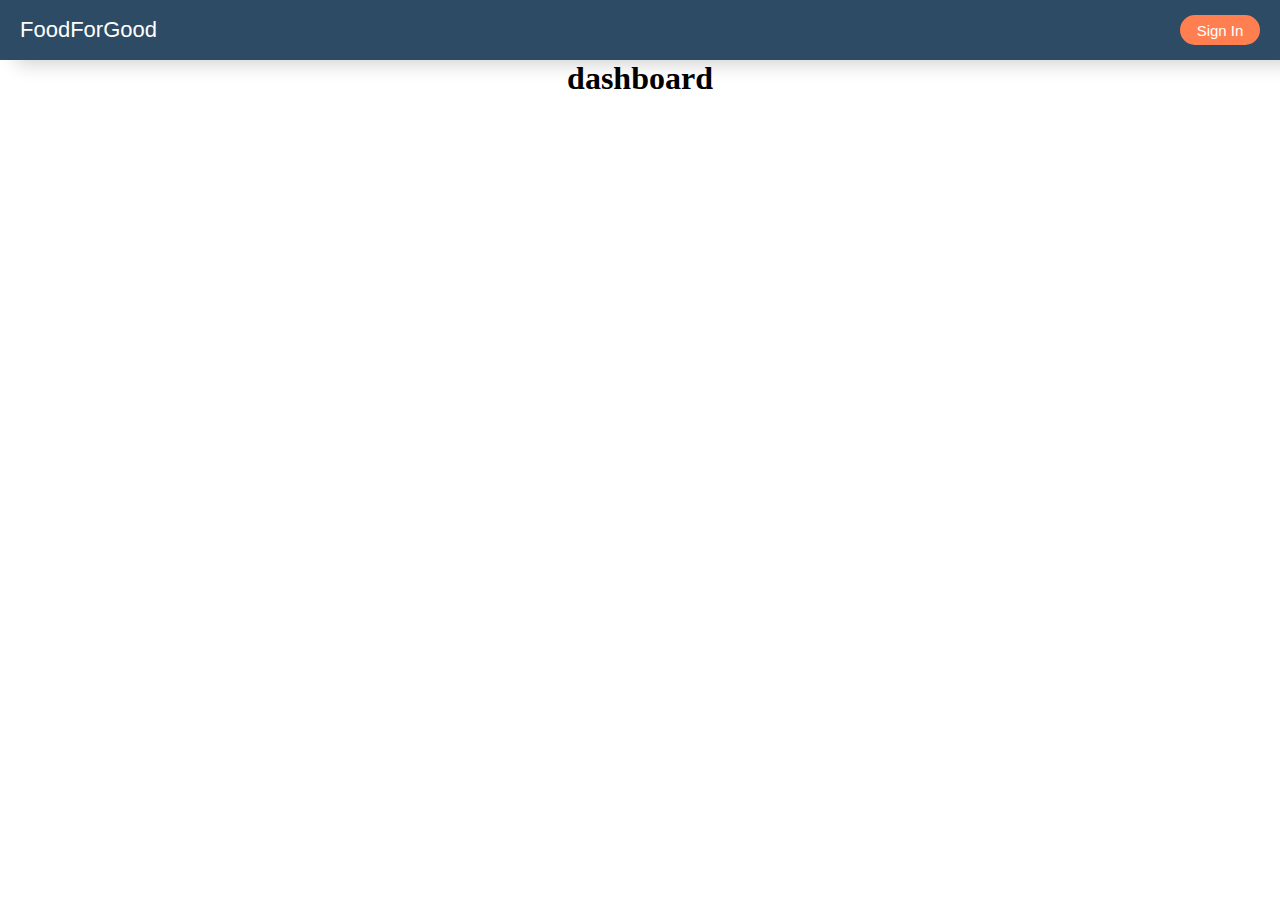
==== WEB-development/dashboard/index.html @ 020e322e "done" ====
<!DOCTYPE html>
<html lang="en">
<head>
    <meta charset="UTF-8">
    <meta http-equiv="X-UA-Compatible" content="IE=edge">
    <meta name="viewport" content="width=device-width, initial-scale=1.0">
    <link rel="stylesheet" href="style.css">
    <title>Document</title>
</head>
    <body>
        <nav >
            <div class="logo">
                <h1 style="font-family: sans-serif;
                font-size: 22px; font-weight: 300; color: rgb(255, 255, 255);">FoodForGood</h1>
            </div>
            <div class="btn_select">
                
                <div class="btn_cons">
                    <button class="btn"><a style="text-decoration: none; color: white;" href="../signin/signin.php">Sign In</a></button>
                </div>
            </div>
        </nav>

        <div class="dash">
            <h1 style="text-align: center;">dashboard</h1>
        </div>
    </body>
</html>
---- WEB-development/dashboard/style.css ----
*{
    margin: 0px;
    padding: 0px;
    box-sizing: border-box;
}

nav{
    height: 60px;
    width: 100%;
    box-shadow: 16px 3px 20px rgba(0,0, 0, 0.2);
    display: flex;
    justify-content: space-between;
    align-items: center;
    background-color: #2d4b65;
}

/* # Type - Selection 
# Storage - Selection
# Item - Selection
# Period - Integer  & Selection(Period)
# Details - Char
# Quantity - Integer */

.btn_select{
    display: flex;

}

.btn{
    width: 80px;
    height: 30px;
    margin-right: 20px;
    border: none;
    background-color: #FF7F50;
    font-size: 15px;
    font-weight:100;
    color: white;
    border-radius: 20px;
}

.btn:hover{
    cursor: pointer;
    border: 1px solid rgb(153, 141, 141);
}

.btn:focus{
    background-color: #f77141;;
    border: 1px solid rgb(0, 0, 0);
    
}

.logo{
    margin-left: 20px;
}
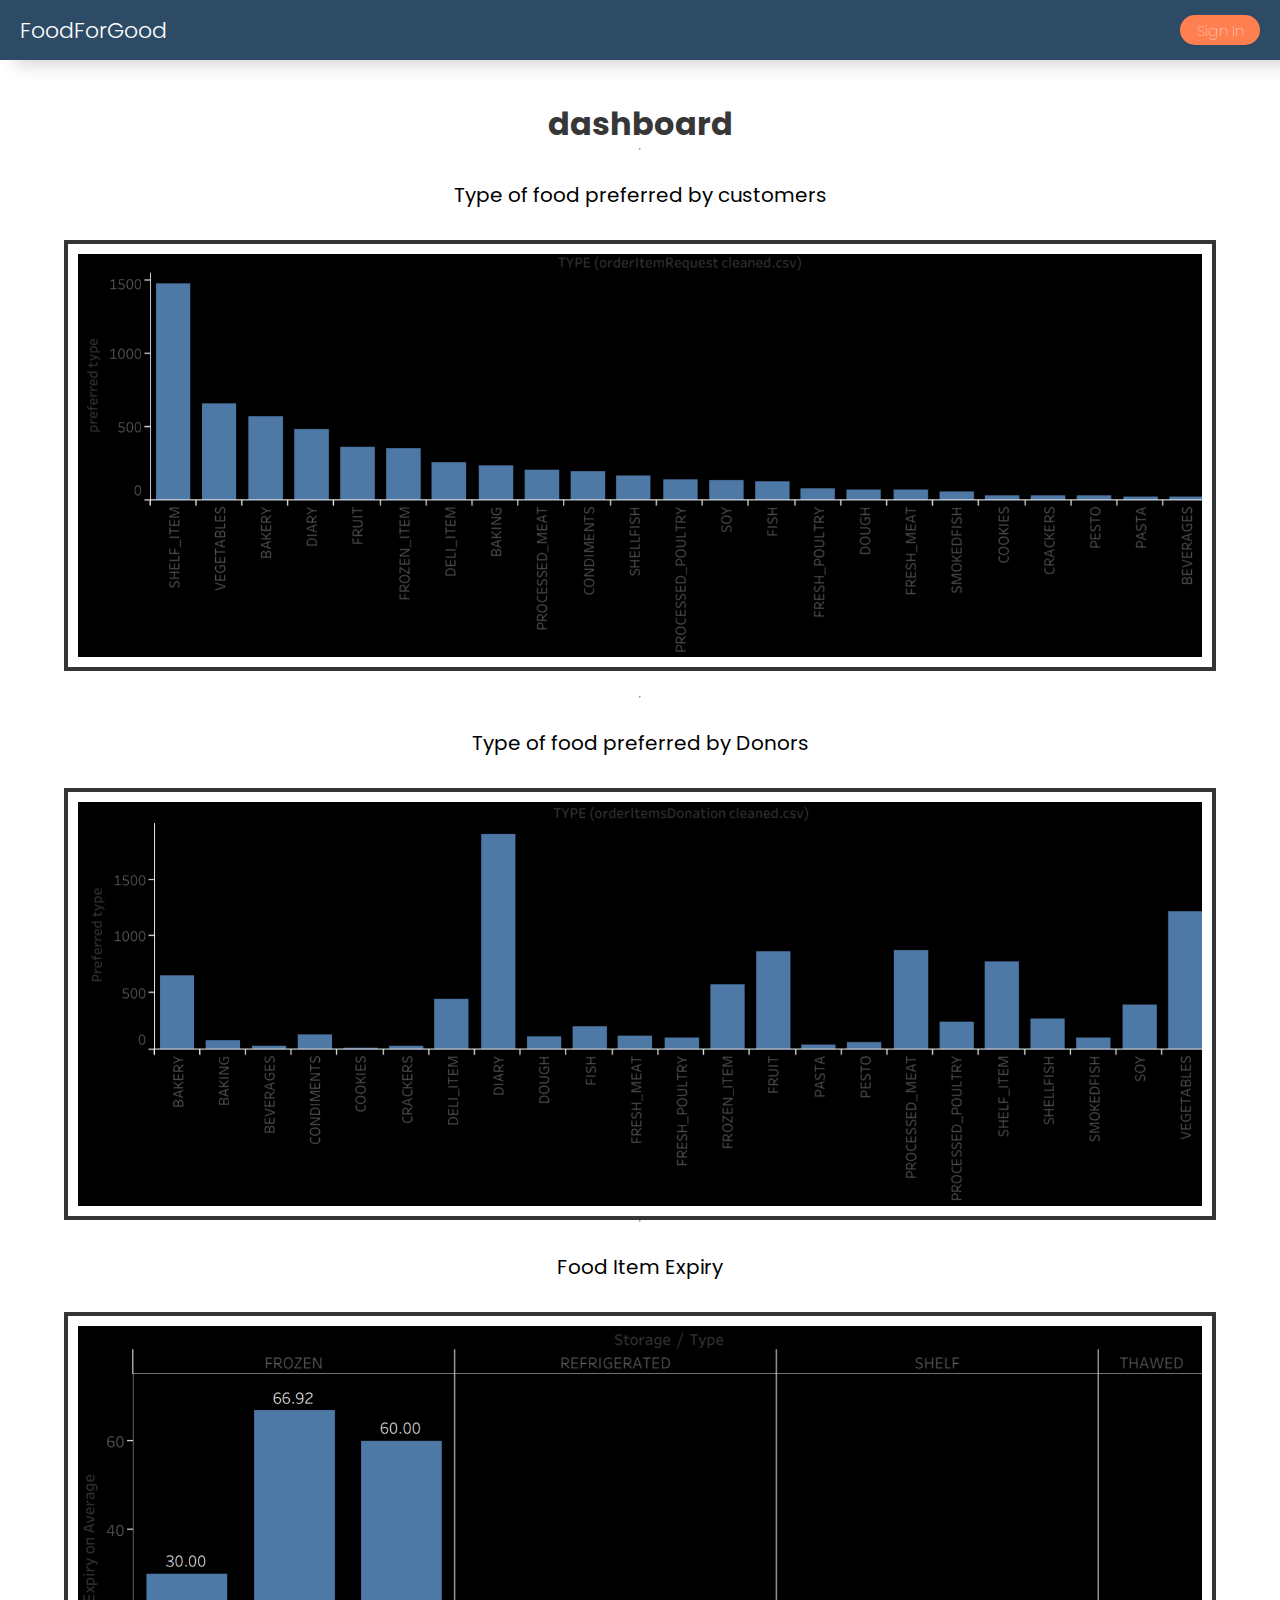
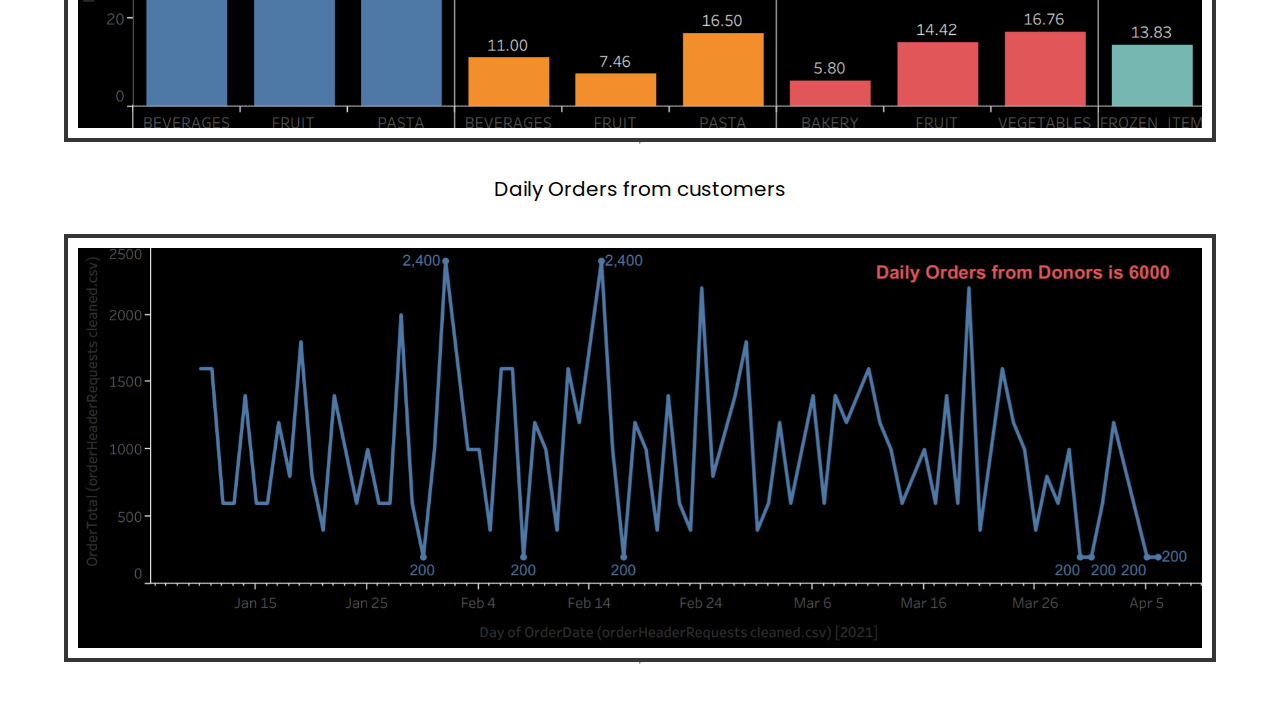
==== commit ca6bc8f4: "Merge pull request #6 from logeshloki585/development" ====
--- a/WEB-development/dashboard/index.html
+++ b/WEB-development/dashboard/index.html
@@ -4,13 +4,17 @@
     <meta charset="UTF-8">
     <meta http-equiv="X-UA-Compatible" content="IE=edge">
     <meta name="viewport" content="width=device-width, initial-scale=1.0">
+    <link rel="preconnect" href="https://fonts.googleapis.com">
+    <link rel="preconnect" href="https://fonts.gstatic.com" crossorigin>
+    <link href="https://fonts.googleapis.com/css2?family=Poppins:ital,wght@0,100;0,200;0,300;0,400;0,500;0,700;1,200;1,400;1,500;1,600;1,700;1,800&display=swap" rel="stylesheet">
+
     <link rel="stylesheet" href="style.css">
     <title>Document</title>
 </head>
     <body>
         <nav >
             <div class="logo">
-                <h1 style="font-family: sans-serif;
+                <h1 style="
                 font-size: 22px; font-weight: 300; color: rgb(255, 255, 255);">FoodForGood</h1>
             </div>
             <div class="btn_select">
@@ -20,9 +24,36 @@
                 </div>
             </div>
         </nav>
-
-        <div class="dash">
-            <h1 style="text-align: center;">dashboard</h1>
+        <div class="content" style="display: flex;flex-direction: column;justify-content: center;align-items: center;">
+            <div class="dash">
+                <h1 style="margin-top: 40px; text-align: center; color: rgb(56, 55, 55);">dashboard</h1>
+            </div>
+            <hr>
+            <div class="dash">
+                <h1 style="margin-top: 30px;margin-bottom: 30px; text-align: center; font-size: 20px; font-weight: 400;">Type of food preferred by customers</h1>
+            </div>
+    
+            <img class="img_bar" src="./images/Screenshot (110).png" alt="barcart">
+            <br><hr>
+            <div class="dash">
+                <h1 style="margin-top: 30px; margin-bottom: 30px;text-align: center;font-size: 20px; font-weight: 400;">Type of food preferred by Donors</h1>
+            </div>
+            <img class="img_bar" src="./images/Screenshot (111).png" alt="barcart">
+            <hr>
+            <div class="dash">
+                <h1 style="margin-top: 30px;margin-bottom: 30px; text-align: center;font-size: 20px; font-weight: 400;">Food Item Expiry</h1>
+            </div>
+            <img class="img_bar" src="./images/Screenshot (112).png" alt="barcart">
+            <hr>
+            <div class="dash">
+                <h1 style="margin-top: 30px;margin-bottom: 30px; text-align: center;font-size: 20px; font-weight: 400;">Daily Orders from customers</h1>
+            </div>
+            <img class="img_bar" src="./images/Screenshot (113).png" alt="barcart">
+            <hr>
+    
+        </div>
+        <div class="empty">
+            
         </div>
     </body>
 </html>--- a/WEB-development/dashboard/style.css
+++ b/WEB-development/dashboard/style.css
@@ -2,6 +2,7 @@
     margin: 0px;
     padding: 0px;
     box-sizing: border-box;
+    font-family: 'Poppins', sans-serif;
 }
 
 nav{
@@ -51,4 +52,16 @@
 
 .logo{
     margin-left: 20px;
+}
+
+.img_bar{
+    width: 90%;
+    margin-left: 40px;
+    margin-right: 40px;
+    border: 4px solid rgb(54, 53, 53);
+    padding: 10px;
+}
+
+.empty{
+    height: 50px;
 }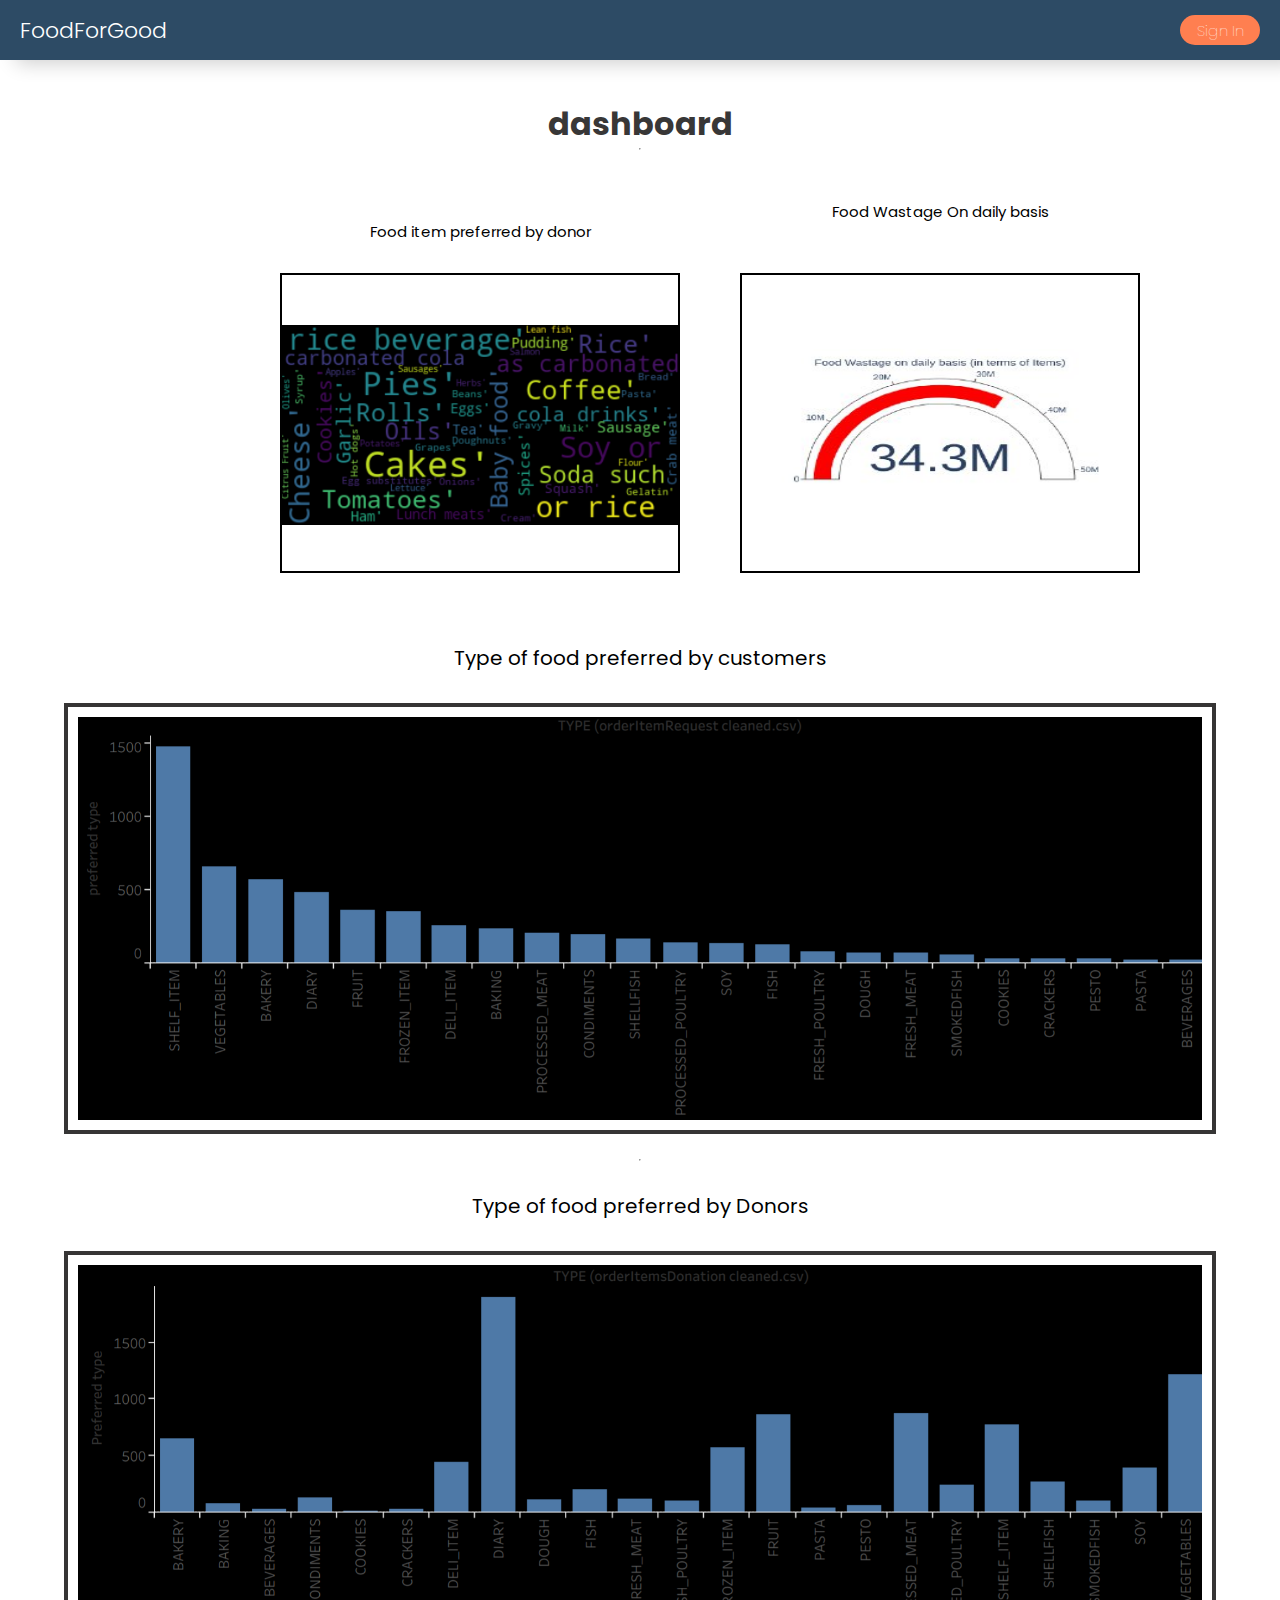
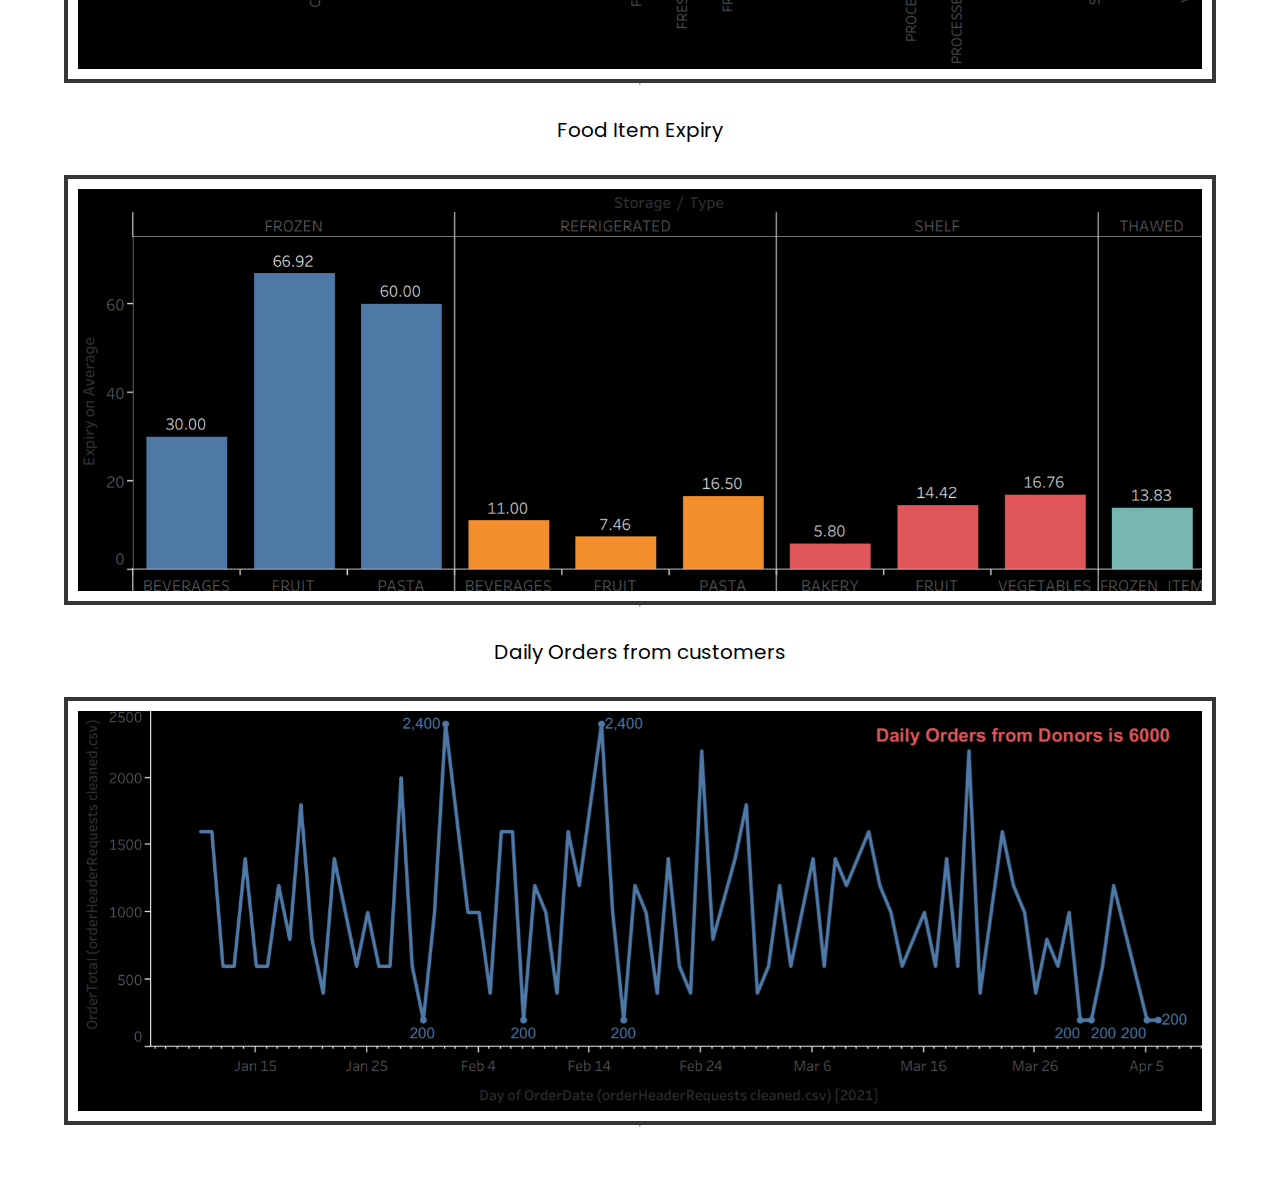
==== commit c1d6c412: "every thing is completed" ====
--- a/WEB-development/dashboard/index.html
+++ b/WEB-development/dashboard/index.html
@@ -29,6 +29,24 @@
                 <h1 style="margin-top: 40px; text-align: center; color: rgb(56, 55, 55);">dashboard</h1>
             </div>
             <hr>
+            <div class="dash_split" style="display: flex;">
+                <div class="img_bar_spl" style="margin: 5%;">
+                    <h1 style="margin-top: 30px;margin-bottom: 30px; text-align: center; font-size: 15px; font-weight: 400;">Food item preferred by donor</h1>
+                    <div style="width: 400px;height: 300px; border: 2px solid;">
+                        <img style="width: 397px; height: 200px; margin-top: 50px;" src="./images/consumer.png" alt="bar">
+
+                    </div>
+                </div>
+                <div class="dash_split" style="display: flex;">
+                    <div class="img_bar_spl" style="margin: 5%;">
+                        <h1 style="margin-top: 30px;margin-bottom: 30px; text-align: center; font-size: 15px; font-weight: 400;">Food Wastage On daily basis</h1>
+                        <img style="width: 400px;height: 300px; border: 2px solid; margin-top: 20px;" src="./images/newplot (1).png" alt="bar">
+                    </div>
+    
+                </div>
+            </div>
+            
+      
             <div class="dash">
                 <h1 style="margin-top: 30px;margin-bottom: 30px; text-align: center; font-size: 20px; font-weight: 400;">Type of food preferred by customers</h1>
             </div>
